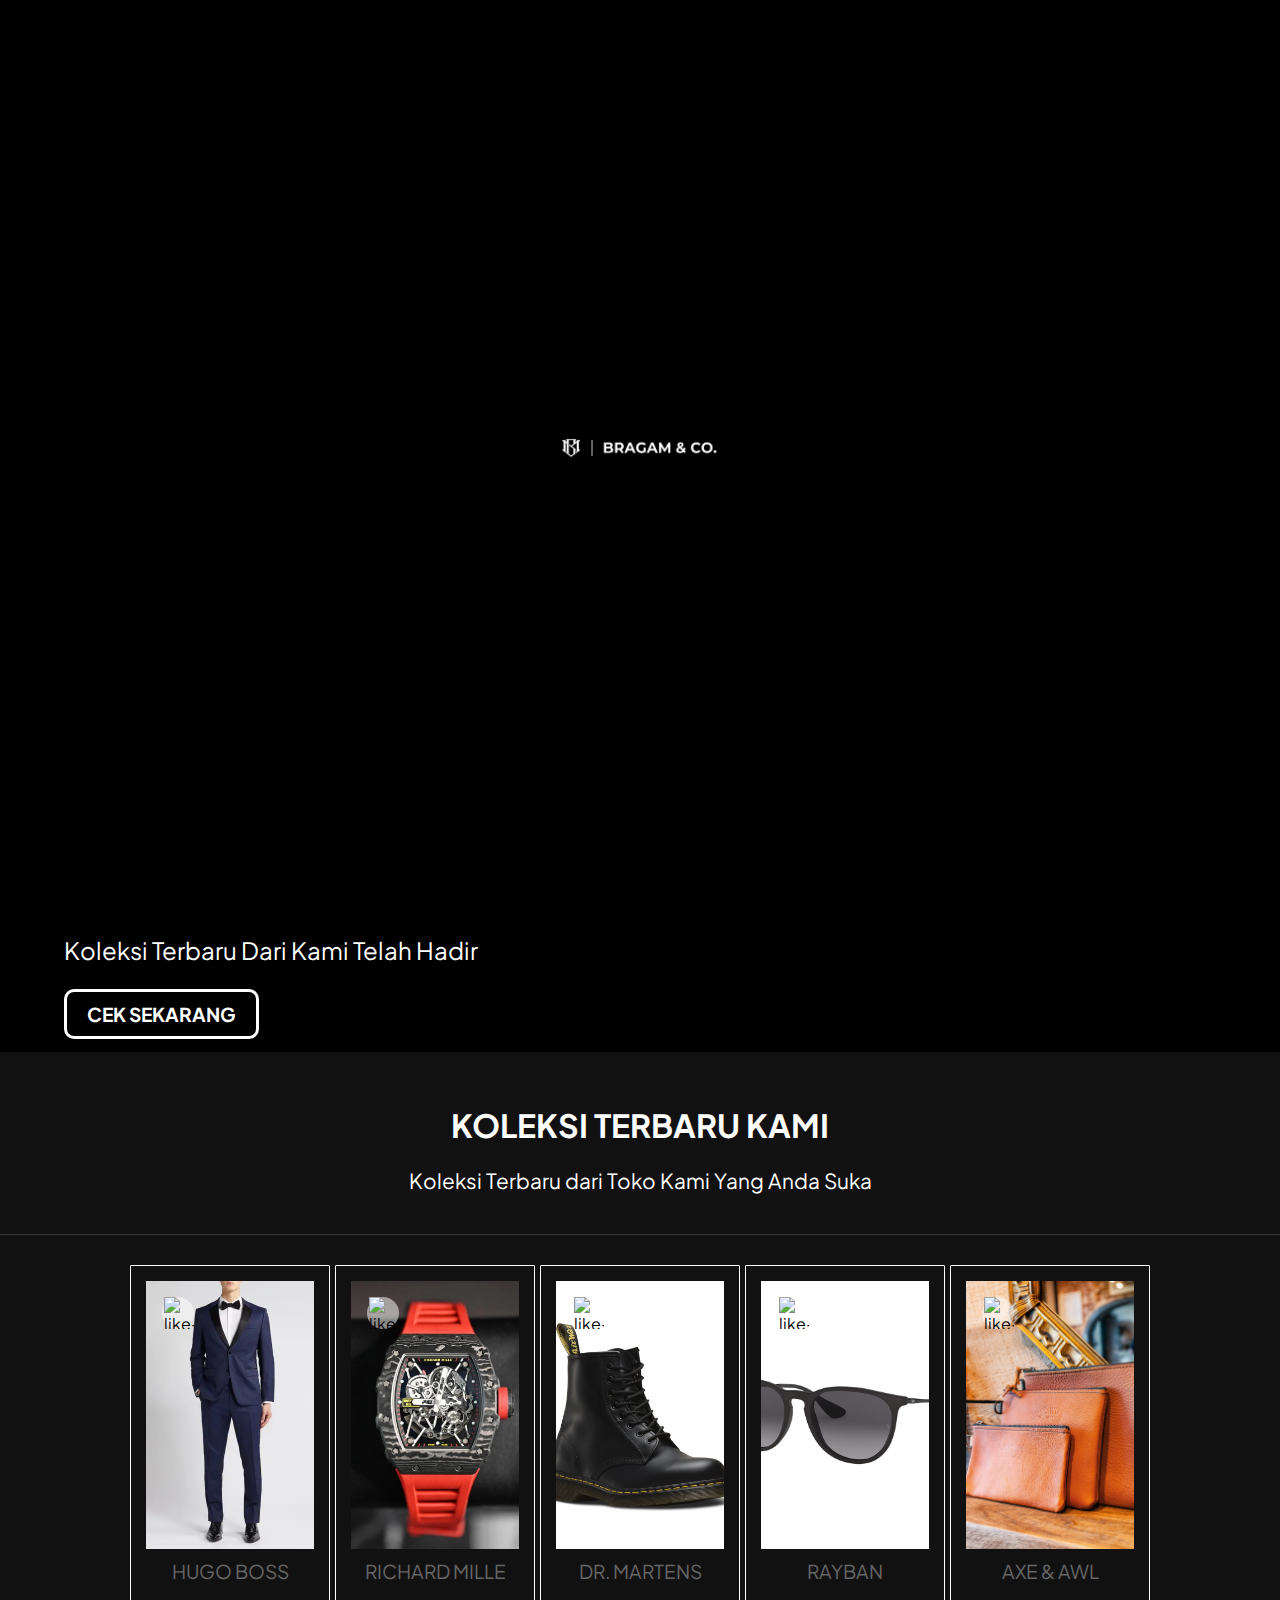
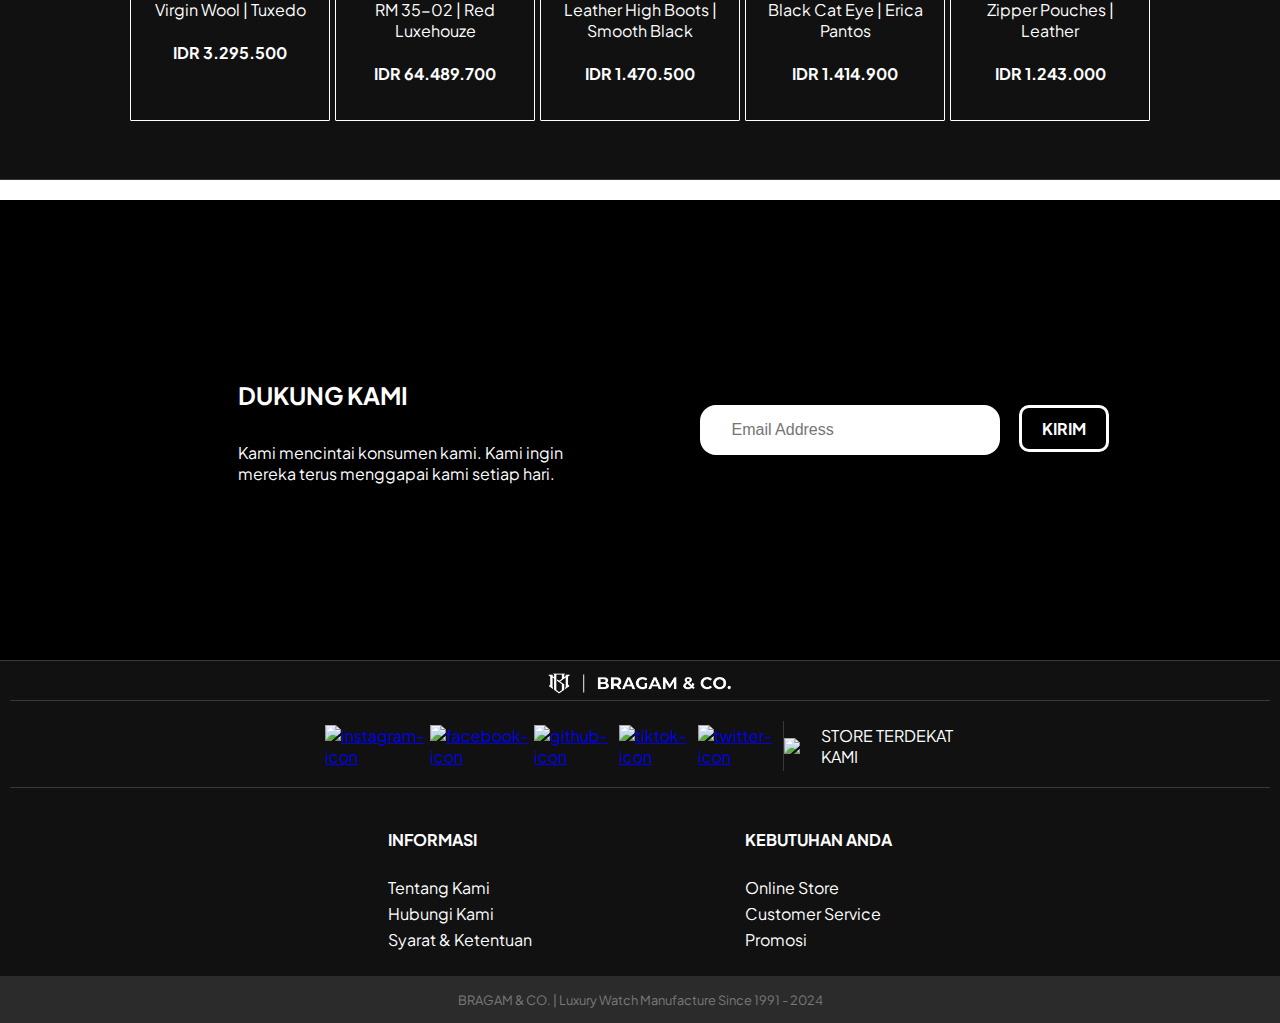
==== index.html @ b1f4f1e7 "test commit" ====
<!DOCTYPE html>
<html lang="eng">
    <head>
        <meta charset="UTF-8" />
        <meta name="viewport" content="width=device-width, initial-scale=1.0" />
        <meta http-equiv="X-UA-Compatible" content="IE=edge" />
        <title>Bragam & co. | Produk Karya Anak Bangsa</title>
        <link rel="stylesheet" href="css/style.css" />
    </head>

    <body style="background-color: white;">
        <div id="loading-page">
            <div class="loading-logo">
                <img src="icons/text-white.png" alt="loading-content">
            </div>
        </div>

        <header class="header" id="header">
            <div class="header-top">
                <div class="header-container">
                    <a class="header-title" href="index.html">Bragam & co. | Produk Karya Anak Bangsa</a>
                    <ul class="header-top-links">
                        <li><a href="#kontak">Dukung Kami</a></li>
                        |
                        <li><a href="#informasi">Informasi</a></li>
                        |
                        <li><a href="mailto:bragam.luxury@gmail.co.id">bragam.luxury@gmail.co.id</a></li>
                        |
                        <li><a href="tel:+6281244642810">+62 81244642810</a></li>
                    </ul>
                </div>
            </div> 
        </header>

        <nav id="nav-bar">
            <div class="nav-container">
                <a href="index.html">
                    <img src="icons/logo-white.png" alt="nav-logo" class="nav-logo" style="width: 15%;">
                </a>
            </div>

            <div>
                <ul class="nav-links">
                    <li><a href="index.html">BERANDA</a></li>
                    |
                    <li><a href="#berita">BERITA</a></li>
                    |
                    <li><a href="koleksi.html">KOLEKSI</a></li>
                    |
                    <li><a href="aksesoris.html">AKSESORIS</a></li>
                </ul>
            </div>

            <div>
                <ul class="nav-tools">
                    <li><a href="#cari">
                        <img src="https://img.icons8.com/?size=100&id=83218&format=png&color=FFFFFF" alt="search-logo" class="nav-icon" style=" width: 30%;">
                    </a></li>

                    <li><a href="wishlist.html">
                        <img src="https://img.icons8.com/?size=100&id=86721&format=png&color=FFFFFF" alt="love-logo" class="nav-icon" style=" width: 30%;">
                    </a></li>

                    <li><a href="keranjang.html">
                        <img src="https://img.icons8.com/?size=100&id=85080&format=png&color=FFFFFF" alt="cart-logo" class="nav-icon" style=" width: 30%;">
                    </a></li>
                </ul>
            </div>
        </nav>

        <div class="banner" id="banner" alt="banner">
            <video autoplay loop muted class="banner-video">
                <source src="videos/rm-watch.mp4" type="video/mp4" alt="banner-vid" class="banner-vid">
            </video>

            <div class="banner-content" id="catalog">
                <p>TERBARU DARI KAMI</p>
                <h1>RICHARD MILLE</h1>
                <p>RM 17-02  |  TOURBILLION</p>
                <a href="produk.html" class="banner-btn">PRODUK</a>
            </div>
        </div>

        <section class="catalog" id="catalog">
            <h1 class="cat-title"> APA YANG ANDA CARI?</h1>
            <p class="cat-text">Anda Dapat Memilih Dari Kategori Yang Telah Kami Buat Untuk Anda</p>
            <div class="cat-center">
                <a href="pakaian.html">
                    <div class="cat">
                        <img src="assets/jas.webp" alt="cat-img"> 
                        <p>PAKAIAN</p>
                    </div>
                </a>
                
                <a href="jam-tangan.html">
                    <div class="cat">
                        <img src="assets/gc-watch.jpg" alt="cat-img"> 
                        <p>JAM TANGAN</p>
                    </div>
                </a>

                <a href="kacamata.html">
                    <div class="cat">
                        <img src="assets/kacamata.jpg" alt="cat-img"> 
                        <p>KACAMATA</p>
                    </div>
                </a>

                <a href="sepatu.html">
                    <div class="cat">
                        <img src="assets/sepatu.webp" alt="cat-img"> 
                        <p>SEPATU</p>
                    </div>
                </a>
            </div>
        </section>

        <section class="promo" style="background-color: black;">
            <div class="promo" id="promo" alt="promo">
                <video autoplay loop muted class="banner-video">
                    <source src="videos/tuxedo.mp4" type="video/mp4" alt="promo-vid" class="promo-vid">
                </video>
                <div class="promo-content" id="catalog">
                    <h1>KOLEKSI TERBARU</h1>
                    <p>Koleksi Terbaru Dari Kami Telah Hadir</p>
                    <a href="koleksi.html" class="promo-btn">CEK SEKARANG</a>
                </div>
            </div>
        </section>

        <section class="list">
            <div class="list-title">
                <h1 style="font-size: 2rem;">KOLEKSI TERBARU KAMI</h2>
                <p style="font-size: 1.3rem;">Koleksi Terbaru dari Toko Kami Yang Anda Suka</p>
            </div>
            <div class="footer-border"></div>
            <div class="list-center">
                <div class="list-item">
                    <div class="list-img">
                        <a href="#product" class="list-view">
                            <img src="product/boss-tuxedo.webp" alt="list-img-1">
                        </a>
                        <span class="list-like">
                            <img src="https://img.icons8.com/?size=100&id=85038&format=png&color=1A1A1A" alt="like-icon" style="width: 30px;">
                        </span>
                        <ul class="list-info-btn">
                            <a href="#produk" class="list-btn">LIHAT PRODUK</a>
                        </ul>
                    </div>
                    <div class="list-info">
                        <span>HUGO BOSS</span>
                        <a href="#guess-collection">Virgin Wool | Tuxedo</a>
                        <h4>IDR 3.295.500</h4>
                    </div>
                </div>

                <div class="list-item">
                    <div class="list-img">
                        <a href="#product" class="list-view">
                            <img src="product/rm-watch.webp" alt="list-img-1">
                        </a>
                        <span class="list-like">
                            <img src="https://img.icons8.com/?size=100&id=85038&format=png&color=1A1A1A" alt="like-icon" style="width: 30px;">
                        </span>
                        <ul class="list-info-btn">
                            <a href="#produk" class="list-btn">LIHAT PRODUK</a>
                        </ul>
                    </div>
                    <div class="list-info">
                        <span>RICHARD MILLE</span>
                        <a href="#guess-collection">RM 35-02 | Red Luxehouze</a>
                        <h4>IDR 64.489.700</h4>
                    </div>
                </div>

                <div class="list-item">
                    <div class="list-img">
                        <a href="#product" class="list-view">
                            <img src="product/dr-martin.jpg" alt="list-img-1">
                        </a>
                        <span class="list-like">
                            <img src="https://img.icons8.com/?size=100&id=85038&format=png&color=1A1A1A" alt="like-icon" style="width: 30px;">
                        </span>
                        <ul class="list-info-btn">
                            <a href="#produk" class="list-btn">LIHAT PRODUK</a>
                        </ul>
                    </div>
                    <div class="list-info">
                        <span>DR. MARTENS</span>
                        <a href="#guess-collection">Leather High Boots | Smooth Black</a>
                        <h4>IDR 1.470.500</h4>
                    </div>
                </div>

                <div class="list-item">
                    <div class="list-img">
                        <a href="#product" class="list-view">
                            <img src="product/rb-glass.jpg" alt="list-img-1">
                        </a>
                        <span class="list-like">
                            <img src="https://img.icons8.com/?size=100&id=85038&format=png&color=1A1A1A" alt="like-icon" style="width: 30px;">
                        </span>
                        <ul class="list-info-btn">
                            <a href="#produk" class="list-btn">LIHAT PRODUK</a>
                        </ul>
                    </div>
                    <div class="list-info">
                        <span>RAYBAN</span>
                        <a href="#guess-collection">Black Cat Eye | Erica Pantos</a>
                        <h4>IDR 1.414.900</h4>
                    </div>
                </div>

                <div class="list-item">
                    <div class="list-img">
                        <a href="#product" class="list-view">
                            <img src="product/ana-pouch.jpg" alt="list-img-1">
                        </a>
                        <span class="list-like">
                            <img src="https://img.icons8.com/?size=100&id=85038&format=png&color=1A1A1A" alt="like-icon" style="width: 30px;">
                        </span>
                        <ul class="list-info-btn">
                            <a href="#produk" class="list-btn">LIHAT PRODUK</a>
                        </ul>
                    </div>
                    <div class="list-info">
                        <span>AXE & AWL</span>
                        <a href="#rolex">Zipper Pouches | Leather</a>
                        <h4>IDR 1.243.000</h4>
                    </div>
                </div>
            </div>
        </section>

        <div class="footer-border"></div>

        <section class="contact" id="kontak"> 
            <div class="con"> 
                <div class="con-content">
                    <h2>DUKUNG KAMI</h2>
                    <p>Kami mencintai konsumen kami. Kami ingin <br>
                        mereka terus menggapai kami setiap hari. 
                    </p>
                </div>
                <div class="con-content">
                    <form action="con-email-bar">
                        <input type="email" placeholder="Email Address">
                        <a href="mailto:bragam.luxury@gmail.co.id">KIRIM</a>
                    </form>
                </div>
            </div>
        </section>

        <footer class="footer" id="informasi">
            <div class="footer-logo">
                <a href="index.html">
                    <img src="icons/text-white.png" alt="foot-logo" id="foot-logo" style="width: 15%;">
                </a>
            </div>

            <div class="footer-border"></div>

            <div class="footer-sections">
                <div class="footer-tool">
                    <div>
                        <a href="https://instagram.com/rolex/">
                            <img src="https://img.icons8.com/?size=100&id=85140&format=png&color=FFFFFF" alt="instagram-icon" class="footer-icon" style="width: 35px;">
                        </a>
                    </div>

                    <span>
                        <a href="https://www.facebook.com/richardmille.watches">
                            <img src="https://img.icons8.com/?size=100&id=85126&format=png&color=FFFFFF" alt="facebook-icon" class="footer-icon" style="width: 35px;">
                        </a>
                    </span>

                    <span>
                        <a href="https://github.com/william535230174">
                            <img src="https://img.icons8.com/?size=100&id=106562&format=png&color=FFFFFF" alt="github-icon" class="footer-icon" style="width: 35px;">
                        </a>
                    </span>

                    <span>
                        <a href="https://www.tiktok.com/@drmartens">
                            <img src="https://img.icons8.com/?size=100&id=juS4pYkbvSCh&format=png&color=FFFFFF" alt="tiktok-icon" class="footer-icon" style="width: 35px;">
                        </a>
                    </span>

                    <span>
                        <a href="https://x.com/ZALORA">
                            <img src="https://img.icons8.com/?size=100&id=I1nm8adCioiA&format=png&color=FFFFFF" alt="twitter-icon" class="footer-icon" style="width: 35px;">
                        </a>
                    </span>
                </div>

                <div class="footer-separator"></div>

                <div class="footer-location">
                    <img src="https://img.icons8.com/?size=100&id=85149&format=png&color=FFFFFF" class="location-icon">
                    <a href="https://maps.app.goo.gl/itspdk8hcbfr5kVx7" class="foot-location-text">STORE TERDEKAT KAMI</a>
                </div>
            </div>

            <div class="footer-border"></div>

            <div class="foot-link">
                <div class="foot-links">
                    <h4>INFORMASI</h4>
                    <a href="#tentang-kami">Tentang Kami</a>
                    <a href="#hubungi-kami">Hubungi Kami</a>
                    <a href="#syarat-ketentuan">Syarat & Ketentuan</a>
                </div>

                <div class="foot-links">
                    <h4>KEBUTUHAN ANDA</h4>
                    <a href="#online-store">Online Store</a>
                    <a href="#customer-service">Customer Service</a>
                    <a href="#promosi">Promosi</a>
                </div>
            </div>
        </footer>

        <div class="foot-end">
            <p>
                BRAGAM & CO. | Luxury Watch Manufacture Since 1991 - 2024
            </p>
        </div>

        <script src="js/script.js"></script>
    </body>
</html>
---- css/style.css ----
@import url('https://fonts.googleapis.com/css2?family=Plus+Jakarta+Sans:ital,wght@0,200..800;1,200..800&display=swap');

*{
    box-sizing: border-box;
    transition: all 0.5s ease-in-out;
}

body { 
    font-family: 'Plus Jakarta Sans', sans-serif;
    font-size: 1rem;
    width: 100%;
}

html, body { 
    scroll-behavior: smooth;
    margin: 0;
    padding: 0;
}

#loading-page {
    position: fixed;
    background-color: black;
    width: 100%;
    height: 100%;
    display: flex;
    justify-content: center;
    align-items: center;
    opacity: 1;
    transition: opacity 1.5s ease-out;
    z-index: 1000;
    padding: 0;
    margin: 0;
}

#loading-page img { 
    width: 10rem;
}

#loading-page.fade-out { 
    opacity: 0;
}

body.loaded #loading-page {
    display: none;
}

header { 
    position: relative;
    overflow-x: hidden;
    border-bottom: 1px solid rgb(56, 56, 56);
    cursor: default;
}

.header-top { 
    background-color: #111;
    color: white;
    font-size: 0.75rem;
    padding: 0 1rem;
}

.header-top div { 
    justify-content: space-between;
    height: 2.3rem;
}

.header-top a { 
    color: white; 
    padding: 0 0.5rem;
    text-decoration: none;
    transition: all 0.5s ease-in-out;
}

.header-top a:hover { 
    color: grey;
    transition: all 0.5s ease-in-out;
}

.header-container { 
    display: flex;
    justify-content: space-between;
    align-items: center;
    margin: 0 auto;
}

.header-top-links { 
    display: flex;
    color: white;
    list-style: none;
}

nav { 
    display: flex;
    justify-content: space-around;
    align-items: center;
    height: 10vh; 
    margin: 0;
    padding: 0;
    background-color: #111;
}

.nav-logo { 
    transition: all 0.5s ease-in-out;
    margin-left: 1rem;
}

.nav-logo:hover { 
    transform: scale(1.1);
    transition: all 0.5s ease-in-out;
}

.nav-bar { 
    color: white;
    display: flex;
    justify-content: space-between;
    align-items: center;
    gap: 2rem; 
    list-style: none;
    font-size: 1.5rem; 
}

.nav-links { 
    color: white;
    list-style: none;
    display: flex;
    justify-content: space-around;
    flex-grow: 1;
    margin: 0;
    gap: 1rem; 
    width: 100%;
}

.nav-tools { 
    display: flex;
    gap: 0.1rem;
    margin-left: 2rem;
}

.nav-icon { 
    cursor: pointer;
    transition: all 0.5s ease-in-out;
}

.nav-icon:hover { 
    transform: scale(1.1);
    transition: all 0.5s ease-in-out;
}


nav a { 
    color: white; 
    justify-content: space-around;
    text-decoration: none;
    text-decoration-color: white; 
    transition: all 0.5s ease-in-out;
    
}

nav a:hover { 
    color: grey;
}

.banner { 
    position: relative;
    width: 100%;
    height: 100%;
    overflow: hidden;
    margin-bottom: 5rem;
}

.banner-video {
    width: 100%;
    height: 100%;
    object-fit: cover;
}

.banner-content { 
    position: absolute;
    bottom: 8%;
    left: 5%;
    color: white;
    text-align: left;
    cursor: default;
}

.banner-content h1 { 
    font-size: 3rem;
    font-weight: bold;
}

.banner-content p { 
    font-size: 1.5rem;
}

.banner-btn { 
    display: inline-block;
    padding: 10px 20px;
    background-color: transparent;
    color: white;
    font-size: 1.2rem;
    font-weight: bold;
    text-transform: uppercase;
    text-decoration: none;
    border: solid white;
    border-radius: 10px;
    transition: all 0.5s ease-in-out;
}

.banner-btn:hover { 
    background-color: white;
    color: black;
}

.catalog { 
    text-align: center;
    padding: 20px;
    margin-bottom: 4rem;
}

.cat-title { 
    font-size: 2rem;
    font-weight: 600;
    cursor: default;
}

.cat-text { 
    font-size: 1.3rem;
    font-weight: 500;
    margin-bottom: 2rem;
    cursor: default;
}

.cat-center { 
    display: flex;
    align-items: center;
    justify-content: space-around;
    padding: 0 3rem;
}

.cat { 
    width: 250px;
    position: relative;
    overflow: hidden;
    transition: all 0.5s ease-in-out;
    margin: 20px;
    text-align: center;
}

.cat-img { 
    width: 100%;
    height: 100%;
    border-radius: 10px;
    transition: all 0.5s ease-in-out;
    margin: 1rem;
}

.cat p {
    position: absolute;
    bottom: 10%;
    left: 50%;
    transform: translate(-50%);
    background-color: rgba(255, 255, 255, 0.7);
    padding: 10px 10px;
    font-size: 15px;
    font-weight: bold;
    border-radius: 5px;
    cursor: pointer;
    color: black;
}

.cat img { 
    max-width: 100%;
    height: auto;
    object-fit: cover;
    display: block;
    cursor: pointer;
}

.cat:hover img {
    transform: scale(1.1);
    transition: all 0.5s ease-in-out;
}

.wishlist-content { 
    font-size: 1rem;
    font-weight: 400;
    padding: 1rem;
    margin-top: 2rem;
    margin-bottom: 5rem;
    text-align: center;
}

.wishlist-content a { 
    text-decoration: none;
    color: black;
    transition: all 0.5s ease-in-out;
}

.wishlist-content a:hover { 
    color: grey;
    transition: all 0.5s ease-in-out;
}

.wish-list { 
    background-color: white;
    padding-top: 2rem;
    position: relative;
    display: flex;
    flex-direction: column;
    align-items: center;
    margin: 0;
}

.wish-list-like { 
    position: absolute;
    top: 1rem;
    left: 1rem;
    background-color: rgba(255, 255, 255, 0.514);
    padding: 1rem;
    border-radius: 1rem;
    justify-content: center;
    align-items: center;
    display: flex;
    width: 1px;
    transition: all 0.5s ease-in-out;
}

.wish-list-like img { 
    margin-left: 0.1rem;
}

.wish-list-like:hover { 
    transform: scale(1.1);
    transition: all 0.5s ease-in-out;
    cursor: pointer;
}

.wish-list-title { 
    color: black;
    text-align: center;
    justify-content: center;
    margin-bottom: 20px;
}

.wish-list-center { 
    display: flex;
    justify-content: space-around;
    flex-wrap: wrap;
    margin: 10px;
    gap: 5px;
}

.wish-list-item { 
    width: 200px;
    padding: 15px;
    text-align: center;
    margin: 0;
    margin-bottom: 3rem;
    overflow: hidden;
    position: relative;
}

.wish-list-img { 
    width: 100%;
    position: relative;
    padding: 75%;
    overflow: hidden;
    box-sizing: border-box;
    padding-right: 10px;
}

.wish-list-img img{ 
    position: absolute;
    top: 0;
    left: 0;
    width: 100%;
    height: 100%;
    object-fit: cover;
    transition: all 0.5s ease-in-out;
    margin-right: 10rem;
}

.wish-list-info { 
    margin-top: 10px;
}

.wish-list-info span {
    display: block;
    font-size: 1.2rem;
    color: #666;
    margin-bottom: 1rem;
}

.wish-list-info a { 
    font-size: 1rem;
    display: block;
    margin-bottom: 1rem;
    transition: all 0.5s ease-in-out;
    color: black;
    text-decoration: none;
}

.wish-list-info a:hover { 
    color: grey;
    transition: all 0.5s ease-in-out;
}

.wish-list-info h4 { 
    font-size: 1rem;
    color: black; 
}

.wish-list-btn {
    position: absolute;
    padding: 1rem 1.5rem;
    top: 50%;
    left: 50%;
    text-align: center;
    color: white;
    background-color: rgba(255, 255, 255, 0.2);
    font-size: 1.2rem;
    text-decoration: none;
    border: solid white;
    border-radius: 10px;
    transition: all 0.5s ease-in-out;
    cursor: pointer;
    visibility: hidden;
    opacity: 0;
    transform: translate(-50%, -50%);
    z-index: 1;
}

.wish-list-item:hover .wish-list-btn {
    visibility: visible;
    opacity: 1;
}

.wish-list-btn:hover { 
    background-color: white;
    visibility: visible;
    color: black;
    opacity: 1;
}

.wish-list-img:hover .wish-list-view img {
    transform: scale(1.1);
    transition: all 0.5s ease-in-out;
}

.list { 
    background-color: #111;
    padding-top: 2rem;
    position: relative;
    display: flex;
    flex-direction: column;
    align-items: center;
}

.list-like { 
    position: absolute;
    top: 1rem;
    left: 1rem;
    background-color: rgba(255, 255, 255, 0.514);
    padding: 1rem;
    border-radius: 1rem;
    justify-content: center;
    align-items: center;
    display: flex;
    width: 1px;
    transition: all 0.5s ease-in-out;
}

.list-like img { 
    margin-left: 0.1rem;
}

.list-like:hover { 
    transform: scale(1.1);
    transition: all 0.5s ease-in-out;
    cursor: pointer;
}

.list-title { 
    color: white;
    text-align: center;
    justify-content: center;
    margin-bottom: 20px;
}

.list-center { 
    display: flex;
    justify-content: space-around;
    flex-wrap: wrap;
    margin: 10px;
    gap: 5px;
}

.list-item { 
    border: 1px solid white;
    border-radius: 1px;
    width: 200px;
    padding: 15px;
    text-align: center;
    margin: 0;
    margin-bottom: 3rem;
    overflow: hidden;
    position: relative;
}

.list-img { 
    width: 100%;
    position: relative;
    padding: 75%;
    overflow: hidden;
    box-sizing: border-box;
    padding-right: 10px;
}

.list-img img{ 
    position: absolute;
    top: 0;
    left: 0;
    width: 100%;
    height: 100%;
    object-fit: cover;
    transition: all 0.5s ease-in-out;
    margin-right: 10rem;
}

.list-info { 
    margin-top: 10px;
}

.list-info span {
    display: block;
    font-size: 1.2rem;
    color: #666;
    margin-bottom: 1rem;
}

.list-info a { 
    font-size: 1rem;
    display: block;
    margin-bottom: 1rem;
    transition: all 0.5s ease-in-out;
    color: white;
    text-decoration: none;
}

.list-info a:hover { 
    color: grey;
    transition: all 0.5s ease-in-out;
}

.list-info h4 { 
    font-size: 1rem;
    color: white; 
}

.list-btn {
    position: absolute;
    padding: 1rem 1.5rem;
    top: 50%;
    left: 50%;
    text-align: center;
    color: white;
    background-color: rgba(255, 255, 255, 0.2);
    font-size: 1.2rem;
    text-decoration: none;
    border: solid white;
    border-radius: 10px;
    transition: all 0.5s ease-in-out;
    cursor: pointer;
    visibility: hidden;
    opacity: 0;
    transform: translate(-50%, -50%);
    z-index: 1;
}

.list-item:hover .list-btn {
    visibility: visible;
    opacity: 1;
}

.list-btn:hover { 
    background-color: white;
    visibility: visible;
    color: black;
    opacity: 1;
}

.list-img:hover .list-view img {
    transform: scale(1.1);
    transition: all 0.5s ease-in-out;
}

.promo { 
    position: relative;
    width: 100%;
    height: 100%;
    overflow: hidden;
}

.promo-video {
    width: 100%;
    height: 100%;
    object-fit: cover;
}

.promo-content { 
    position: absolute;
    bottom: 8%;
    left: 5%;
    color: white;
    text-align: left;
    cursor: default;
}

.promo-content h1 { 
    font-size: 3rem;
    font-weight: bold;
}

.promo-content p { 
    font-size: 1.5rem;
}

.promo-btn { 
    display: inline-block;
    padding: 10px 20px;
    background-color: transparent;
    color: white;
    font-size: 1.2rem;
    font-weight: bold;
    text-transform: uppercase;
    text-decoration: none;
    border: solid white;
    border-radius: 10px;
    transition: all 0.5s ease-in-out;
}

.promo-btn:hover { 
    background-color: white;
    color: black;
}

.contact { 
    background-color: black;
    color: white; 
    padding: 10rem 10rem;
    position: relative; 
    border-bottom: 1px solid rgb(56, 56, 56);
}

.contact .con { 
    display: grid;
    grid-template-columns: 1fr 1fr;
    align-items: center;
    cursor: default;
    justify-items: center;
}

.contact .con-content h2 {
    width: 100%;
    margin-bottom: 2rem; 
    cursor: default;
}

.contact form div { 
    position: relative;
    width: 30%;
    margin: 0 auto; 
}

.contact form input { 
    font-size: 1rem;
    text-indent: 2rem;
    width: 300px;
    border-radius: 1rem; 
    padding: 1rem 0;
    outline: none;
    border: none;
    margin-left: 3rem;
    margin-right: 1rem;
}

.contact form a {
    display: inline-block;
    padding: 10px 20px;
    background-color: transparent;
    color: white;
    font-size: 1rem;
    font-weight: bold;
    text-decoration: none;
    border: solid white;
    border-radius: 10px;
    transition: all 0.5s ease-in-out;
}

.contact form a:hover { 
    background-color: white;
    color: black;
}

.footer { 
    background-color: #111;
    color: white;
    display: flex;
    flex-direction: column;
    align-items: center;
    padding: 10px;
}

.footer-logo {
    display: flex;
    width: 100%;
    text-align: center;
    justify-content: center;
}

.footer-separator { 
    width: 1px;
    height: 50px;
    background-color: rgb(56, 56, 56);
    align-self: center;
    margin-right: 0 20px;
}

.footer-border { 
    width: 100%;
    height: 1px;
    background-color: rgb(56, 56, 56);
    margin-bottom: 20px;
}

.footer-sections { 
    display: flex;
    justify-content: space-between;
    align-items: center;
    width: 50%;
    margin-bottom: 1rem;
}

.footer-tool { 
    display: flex;
}

.footer-icon { 
    transition: all 0.5s ease-in-out;
}

.footer-icon:hover { 
    transform: scale(1.1);
    transition: all 0.5s ease-in-out;
}

.location-icon { 
    width: 35px;
    align-content: center;
    justify-content: center;
}

.footer-location { 
    display: flex;
    align-items: center;
    color: white;
    gap: 10px;
    justify-items: center;
}

.footer-location a{ 
    color: white;
    text-decoration: none;
    transition: all 0.5s ease-in-out;
}

.footer-location a:hover{ 
    color: grey;
    transition: all 0.5s ease-in-out;
}

.foot-link { 
    display: flex;
    justify-content: space-between;
    align-items: center;
    width: 40%;
    margin-bottom: 1rem;
}

.foot-links { 
    display: flex;
    flex-direction: column;
    gap: 5px;
}

.foot-links h4 { 
    cursor: default;
}

.foot-links a { 
    color: white;
    text-decoration: none;
    transition: all 0.5s ease-in-out;
}

.foot-links a:hover { 
    color: grey;
    transition: all 0.5s ease-in-out;
}

.foot-end { 
    background-color: rgb(43, 43, 43);
    color: rgb(122, 122, 122);
    font-size: 0.8rem;
    width: 100%;
    height: 100%;
    text-align: center;
    padding: 3px 0;
    position: relative;
    margin: 0;
}

.cart { 
    margin: 5rem;
}

table { 
    width: 100%;
    border-collapse: collapse;
}

.cart-info { 
    display: flex;
    flex-wrap: wrap;
}

th { 
    text-align: left;
    padding: 0.5rem;
    color: white;
    background-color: black;
    font-weight: 400;
}

td { 
    padding: 1rem 0.5rem;
}

td input { 
    width: 5rem;
    height: 3rem;
    padding: 0.5rem;
}

td a { 
    color: red;
    text-decoration: none;
    transition: all 0.5s ease-in-out;
}

td a:hover { 
    color: rgb(167, 0, 0);
    transition: all 0.5s ease-in-out;
}

td img { 
    width: 8rem;
    height: 8rem;
    margin-right: 1rem;
}

.total-price { 
    display: flex;
    align-items: flex-end;
    flex-direction: column;
    margin-top: 2rem;
}

.total-price table{ 
    border-top: 3px solid black;
    width: 100%;
    max-width: 40%;
}

.td:last-child { 
    text-align: right;
}

.tr:last-child { 
    text-align: right;
}

.checkout-btn { 
    display: inline-block;
    background-color: black;
    color: white;
    padding: 1rem;
    margin-top: 1rem;
    text-decoration: none;
    transition: all 0.5s ease-in-out;
}

.checkout-btn:hover { 
    background-color: grey;
    transition: all 0.5s ease-in-out;
}

.pay-container{
  display: flex;
  justify-content: center;
  align-items: center;
  padding:25px;
  min-height: 100vh;
  background: linear-gradient(90deg, white 60%, whitesmoke 40.1%);
}

.pay-container form{
  padding:20px;
  width:700px;
  background: #fff;
  box-shadow: 0 5px 10px rgba(0,0,0,.1);
}

.pay-container form .pay-row{
  display: flex;
  flex-wrap: wrap;
  gap:15px;
}

.pay-container form .pay-row .pay-col{
  flex:1 1 250px;
}

.pay-container form .pay-row .pay-col .pay-title{
  font-size: 20px;
  color:#333;
  padding-bottom: 5px;
}

.pay-container form .pay-row .pay-col .pay-inputBox{
  margin:15px 0;
}

.pay-container form .pay-row .pay-col .pay-inputBox span{
  margin-bottom: 10px;
  display: block;
}

.pay-container form .pay-row .pay-col .pay-inputBox input{
  width: 100%;
  border:1px solid #ccc;
  padding:10px 15px;
  font-size: 15px;
  text-transform: none;
}

.pay-container form .pay-row .pay-col .pay-inputBox input:focus{
  border:1px solid #000;
}

.pay-container form .pay-row .pay-col .pay-flex{
  display: flex;
  gap:15px;
}

.pay-container form .pay-row .pay-col .pay-flex .pay-inputBox{
  margin-top: 5px;
}

.pay-container form .pay-row .pay-col .pay-inputBox img{
  height: 34px;
  margin-top: 5px;
  filter: drop-shadow(0 0 1px #000);
}

.pay-btn { 
    display: inline-block;
    background-color: black;
    color: white;
    padding: 1rem;
    margin-top: 1rem;
    text-decoration: none;
    transition: all 0.5s ease-in-out;
    align-content: center;
}

.pay-btn:hover { 
    background-color: grey;
    transition: all 0.5s ease-in-out;
}
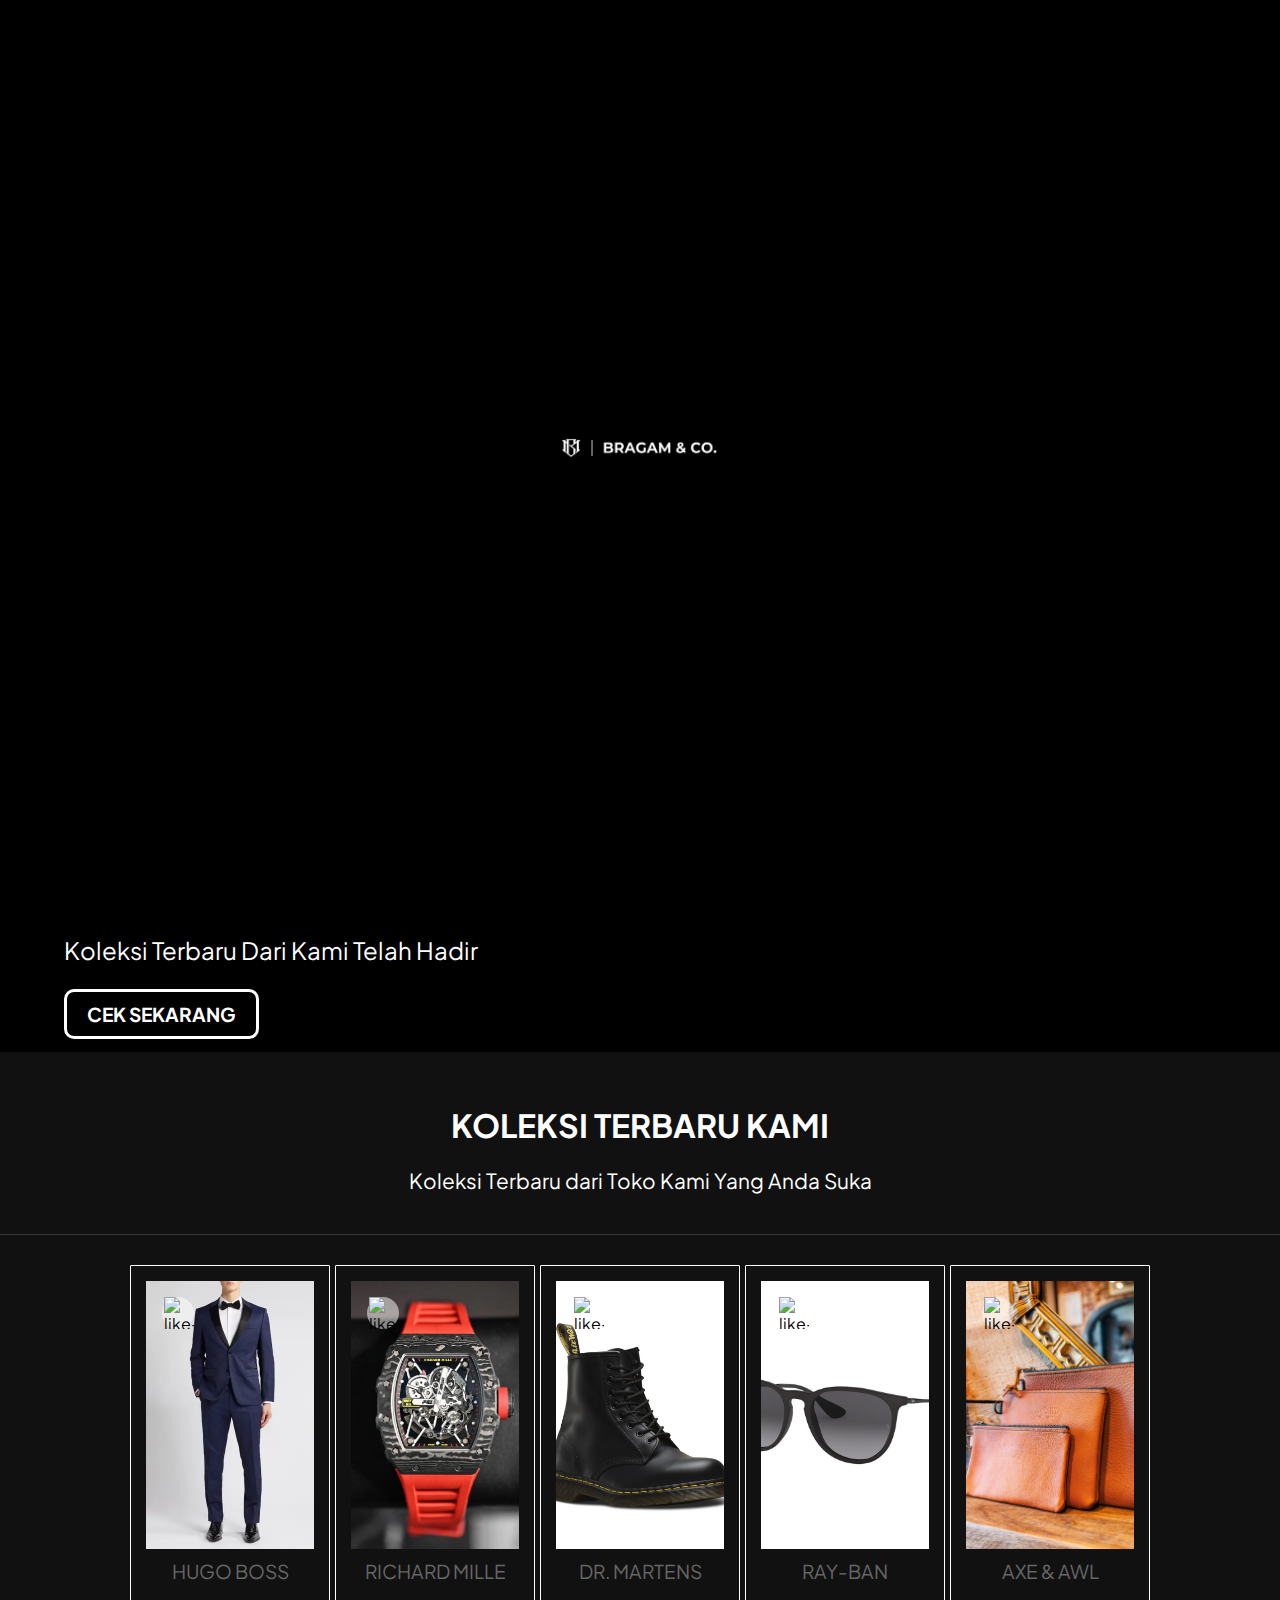
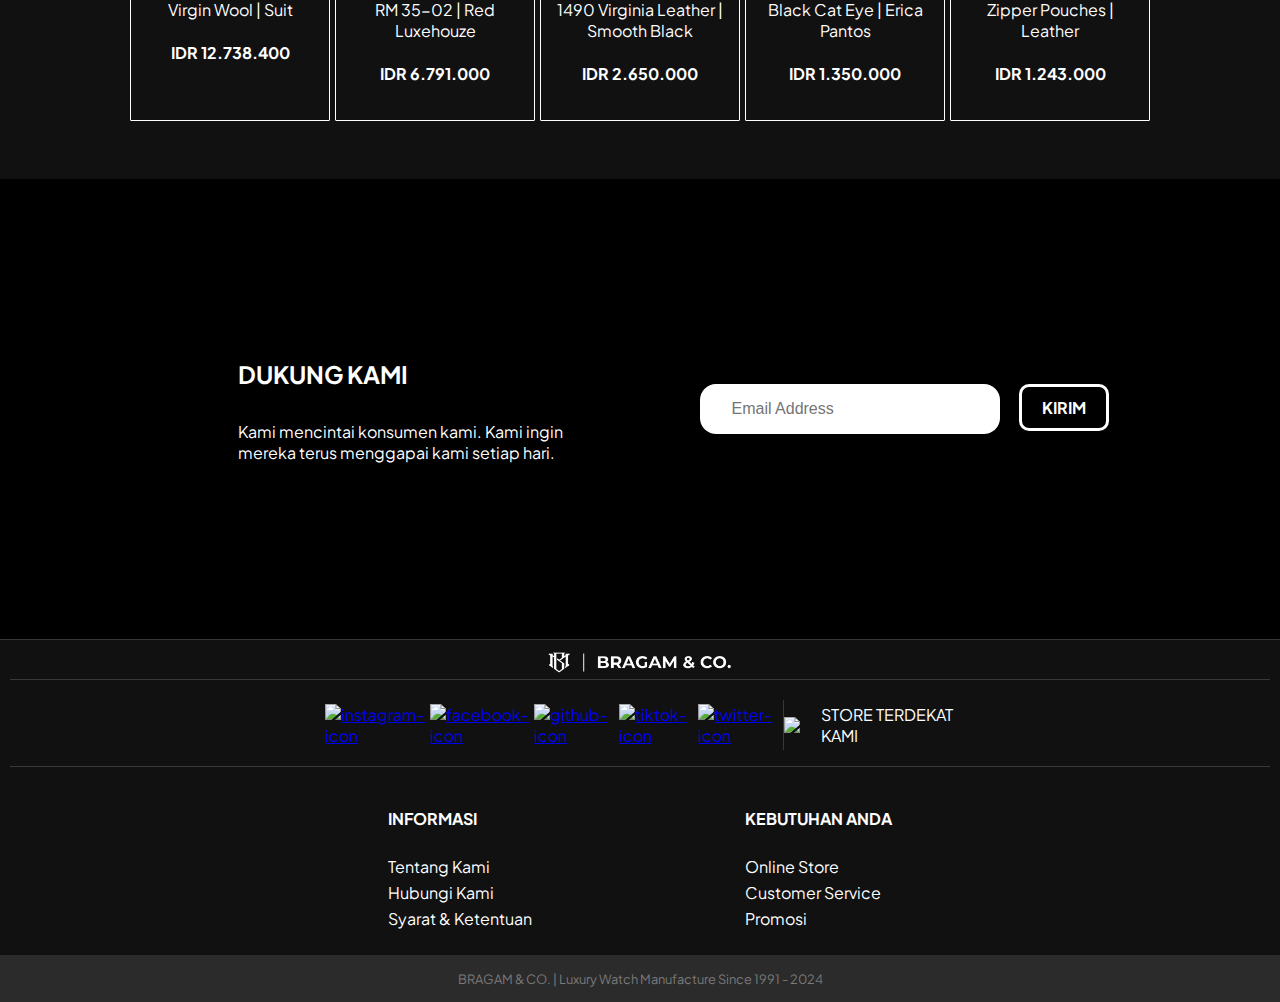
==== commit 787e66c0: "penyesuaian terhadap list produk dan kategori" ====
--- a/index.html
+++ b/index.html
@@ -43,7 +43,7 @@
                 <ul class="nav-links">
                     <li><a href="index.html">BERANDA</a></li>
                     |
-                    <li><a href="#berita">BERITA</a></li>
+                    <li><a href="akun.html">PROFIL</a></li>
                     |
                     <li><a href="koleksi.html">KOLEKSI</a></li>
                     |
@@ -77,7 +77,7 @@
                 <p>TERBARU DARI KAMI</p>
                 <h1>RICHARD MILLE</h1>
                 <p>RM 17-02  |  TOURBILLION</p>
-                <a href="produk.html" class="banner-btn">PRODUK</a>
+                <a href="jam-tangan.html" class="banner-btn">LIHAT PRODUK</a>
             </div>
         </div>
 
@@ -141,16 +141,16 @@
                             <img src="product/boss-tuxedo.webp" alt="list-img-1">
                         </a>
                         <span class="list-like">
-                            <img src="https://img.icons8.com/?size=100&id=85038&format=png&color=1A1A1A" alt="like-icon" style="width: 30px;">
-                        </span>
-                        <ul class="list-info-btn">
-                            <a href="#produk" class="list-btn">LIHAT PRODUK</a>
+                            <img src="https://img.icons8.com/?size=100&id=85038&format=png&color=1A1A1A" alt="like-icon" style="width: 30px;" onclick="addToWishlist('HUGO BOSS', 'product/boss-tuxedo.webp', 12738400)">
+                        </span>
+                        <ul class="list-info-btn">
+                            <a href="pakaian.html" class="list-btn">LIHAT PRODUK</a>
                         </ul>
                     </div>
                     <div class="list-info">
                         <span>HUGO BOSS</span>
-                        <a href="#guess-collection">Virgin Wool | Tuxedo</a>
-                        <h4>IDR 3.295.500</h4>
+                        <a href="#hugo-boss">Virgin Wool | Suit</a>
+                        <h4>IDR 12.738.400</h4>
                     </div>
                 </div>
 
@@ -160,16 +160,16 @@
                             <img src="product/rm-watch.webp" alt="list-img-1">
                         </a>
                         <span class="list-like">
-                            <img src="https://img.icons8.com/?size=100&id=85038&format=png&color=1A1A1A" alt="like-icon" style="width: 30px;">
-                        </span>
-                        <ul class="list-info-btn">
-                            <a href="#produk" class="list-btn">LIHAT PRODUK</a>
+                            <img src="https://img.icons8.com/?size=100&id=85038&format=png&color=1A1A1A" alt="like-icon" style="width: 30px;" onclick="addToWishlist('RICHARD MILLE', 'product/rm-watch.webp', 6791000)">
+                        </span>
+                        <ul class="list-info-btn">
+                            <a href="jam-tangan.html" class="list-btn">LIHAT PRODUK</a>
                         </ul>
                     </div>
                     <div class="list-info">
                         <span>RICHARD MILLE</span>
-                        <a href="#guess-collection">RM 35-02 | Red Luxehouze</a>
-                        <h4>IDR 64.489.700</h4>
+                        <a href="#richard-mille">RM 35-02 | Red Luxehouze</a>
+                        <h4>IDR 6.791.000</h4>
                     </div>
                 </div>
 
@@ -179,16 +179,16 @@
                             <img src="product/dr-martin.jpg" alt="list-img-1">
                         </a>
                         <span class="list-like">
-                            <img src="https://img.icons8.com/?size=100&id=85038&format=png&color=1A1A1A" alt="like-icon" style="width: 30px;">
-                        </span>
-                        <ul class="list-info-btn">
-                            <a href="#produk" class="list-btn">LIHAT PRODUK</a>
+                            <img src="https://img.icons8.com/?size=100&id=85038&format=png&color=1A1A1A" alt="like-icon" style="width: 30px;" onclick="addToWishlist('DR.MARTENS', 'product/dr-martin.jpg', 2650000)">
+                        </span>
+                        <ul class="list-info-btn">
+                            <a href="sepatu.html" class="list-btn">LIHAT PRODUK</a>
                         </ul>
                     </div>
                     <div class="list-info">
                         <span>DR. MARTENS</span>
-                        <a href="#guess-collection">Leather High Boots | Smooth Black</a>
-                        <h4>IDR 1.470.500</h4>
+                        <a href="#dr-martens">1490 Virginia Leather | Smooth Black</a>
+                        <h4>IDR 2.650.000</h4>
                     </div>
                 </div>
 
@@ -198,16 +198,16 @@
                             <img src="product/rb-glass.jpg" alt="list-img-1">
                         </a>
                         <span class="list-like">
-                            <img src="https://img.icons8.com/?size=100&id=85038&format=png&color=1A1A1A" alt="like-icon" style="width: 30px;">
-                        </span>
-                        <ul class="list-info-btn">
-                            <a href="#produk" class="list-btn">LIHAT PRODUK</a>
-                        </ul>
-                    </div>
-                    <div class="list-info">
-                        <span>RAYBAN</span>
-                        <a href="#guess-collection">Black Cat Eye | Erica Pantos</a>
-                        <h4>IDR 1.414.900</h4>
+                            <img src="https://img.icons8.com/?size=100&id=85038&format=png&color=1A1A1A" alt="like-icon" style="width: 30px;" onclick="addToWishlist('RICHARD MILLE', 'product/rm-watch.webp', 6791000)">
+                        </span>
+                        <ul class="list-info-btn">
+                            <a href="kacamata.html" class="list-btn">LIHAT PRODUK</a>
+                        </ul>
+                    </div>
+                    <div class="list-info">
+                        <span>RAY-BAN</span>
+                        <a href="#ray-ban">Black Cat Eye | Erica Pantos</a>
+                        <h4>IDR 1.350.000</h4>
                     </div>
                 </div>
 
@@ -217,22 +217,20 @@
                             <img src="product/ana-pouch.jpg" alt="list-img-1">
                         </a>
                         <span class="list-like">
-                            <img src="https://img.icons8.com/?size=100&id=85038&format=png&color=1A1A1A" alt="like-icon" style="width: 30px;">
-                        </span>
-                        <ul class="list-info-btn">
-                            <a href="#produk" class="list-btn">LIHAT PRODUK</a>
+                            <img src="https://img.icons8.com/?size=100&id=85038&format=png&color=1A1A1A" alt="like-icon" style="width: 30px;" onclick="addToWishlist('AXE & AWL', 'product/ana-pouch.jpg', 1243000)">
+                        </span>
+                        <ul class="list-info-btn">
+                            <a href="aksesoris.html" class="list-btn">LIHAT PRODUK</a>
                         </ul>
                     </div>
                     <div class="list-info">
                         <span>AXE & AWL</span>
-                        <a href="#rolex">Zipper Pouches | Leather</a>
+                        <a href="#axe-n-awl">Zipper Pouches | Leather</a>
                         <h4>IDR 1.243.000</h4>
                     </div>
                 </div>
             </div>
         </section>
-
-        <div class="footer-border"></div>
 
         <section class="contact" id="kontak"> 
             <div class="con"> 
--- a/css/style.css
+++ b/css/style.css
@@ -489,7 +489,7 @@
 .list-center { 
     display: flex;
     justify-content: space-around;
-    flex-wrap: wrap;
+    flex-wrap: nowrap;
     margin: 10px;
     gap: 5px;
 }
@@ -905,35 +905,35 @@
 }
 
 .pay-container{
-  display: flex;
-  justify-content: center;
-  align-items: center;
-  padding:25px;
-  min-height: 100vh;
-  background: linear-gradient(90deg, white 60%, whitesmoke 40.1%);
+    display: flex;
+    justify-content: center;
+    align-items: center;
+    padding:25px;
+    min-height: 100vh;
+    background: white;
 }
 
 .pay-container form{
-  padding:20px;
-  width:700px;
-  background: #fff;
-  box-shadow: 0 5px 10px rgba(0,0,0,.1);
+    padding:20px;
+    width:700px;
+    background: #fff;
+    box-shadow: 0 5px 10px rgba(0,0,0,.5);
 }
 
 .pay-container form .pay-row{
-  display: flex;
-  flex-wrap: wrap;
-  gap:15px;
+    display: flex;
+    flex-wrap: wrap;
+    gap:15px;
 }
 
 .pay-container form .pay-row .pay-col{
-  flex:1 1 250px;
+    flex:1 1 250px;
 }
 
 .pay-container form .pay-row .pay-col .pay-title{
-  font-size: 20px;
-  color:#333;
-  padding-bottom: 5px;
+    font-size: 20px;
+    color:#333;
+    padding-bottom: 5px;
 }
 
 .pay-container form .pay-row .pay-col .pay-inputBox{
@@ -941,35 +941,35 @@
 }
 
 .pay-container form .pay-row .pay-col .pay-inputBox span{
-  margin-bottom: 10px;
-  display: block;
+    margin-bottom: 10px;
+    display: block;
 }
 
 .pay-container form .pay-row .pay-col .pay-inputBox input{
-  width: 100%;
-  border:1px solid #ccc;
-  padding:10px 15px;
-  font-size: 15px;
-  text-transform: none;
+    width: 100%;
+    border:1px solid #ccc;
+    padding:10px 15px;
+    font-size: 15px;
+    text-transform: none;
 }
 
 .pay-container form .pay-row .pay-col .pay-inputBox input:focus{
-  border:1px solid #000;
+    border:1px solid #000;
 }
 
 .pay-container form .pay-row .pay-col .pay-flex{
-  display: flex;
-  gap:15px;
+    display: flex;
+    gap:15px;
 }
 
 .pay-container form .pay-row .pay-col .pay-flex .pay-inputBox{
-  margin-top: 5px;
+    margin-top: 5px;
 }
 
 .pay-container form .pay-row .pay-col .pay-inputBox img{
-  height: 34px;
-  margin-top: 5px;
-  filter: drop-shadow(0 0 1px #000);
+    height: 34px;
+    margin-top: 5px;
+    filter: drop-shadow(0 0 1px #000);
 }
 
 .pay-btn { 
@@ -987,3 +987,68 @@
     background-color: grey;
     transition: all 0.5s ease-in-out;
 }
+
+.login-form {
+    padding: 5rem 0;
+    max-width: 50rem;
+    margin: 3rem auto;
+}
+  
+.login-form form {
+    display: flex;
+    flex-direction: column;
+    box-shadow: 0 5px 10px rgba(0,0,0,.5);
+    padding: 5rem;
+}
+  
+.login-form form h1 {
+    margin-bottom: 1rem;
+}
+
+.login-form form p {
+    margin-bottom: 2rem;
+}
+  
+.login-form form label {
+    margin-bottom: 1rem;
+}
+  
+.login-form form input {
+    border: 1px solid #ccc;
+    outline: none;
+    padding: 1.5rem 0;
+    text-indent: 1rem;
+    font-size: 1rem;
+    margin-bottom: 2rem;
+    border-radius: 0.5rem;
+}
+  
+.login-form form input::placeholder {
+    color: #222;
+}
+  
+.login-form form p a {
+    color: black;
+    text-decoration: none;
+    transition: all 0.5s ease-in-out;
+}
+
+.login-form form p a:hover {
+    color: grey;
+    transition: all 0.5s ease-in-out;
+}
+
+.login-btn { 
+    display: inline-block;
+    background-color: black;
+    color: white;
+    padding: 1rem;
+    margin-top: 1rem;
+    text-decoration: none;
+    transition: all 0.5s ease-in-out;
+}
+
+.login-btn:hover { 
+    background-color: grey;
+    transition: all 0.5s ease-in-out;
+}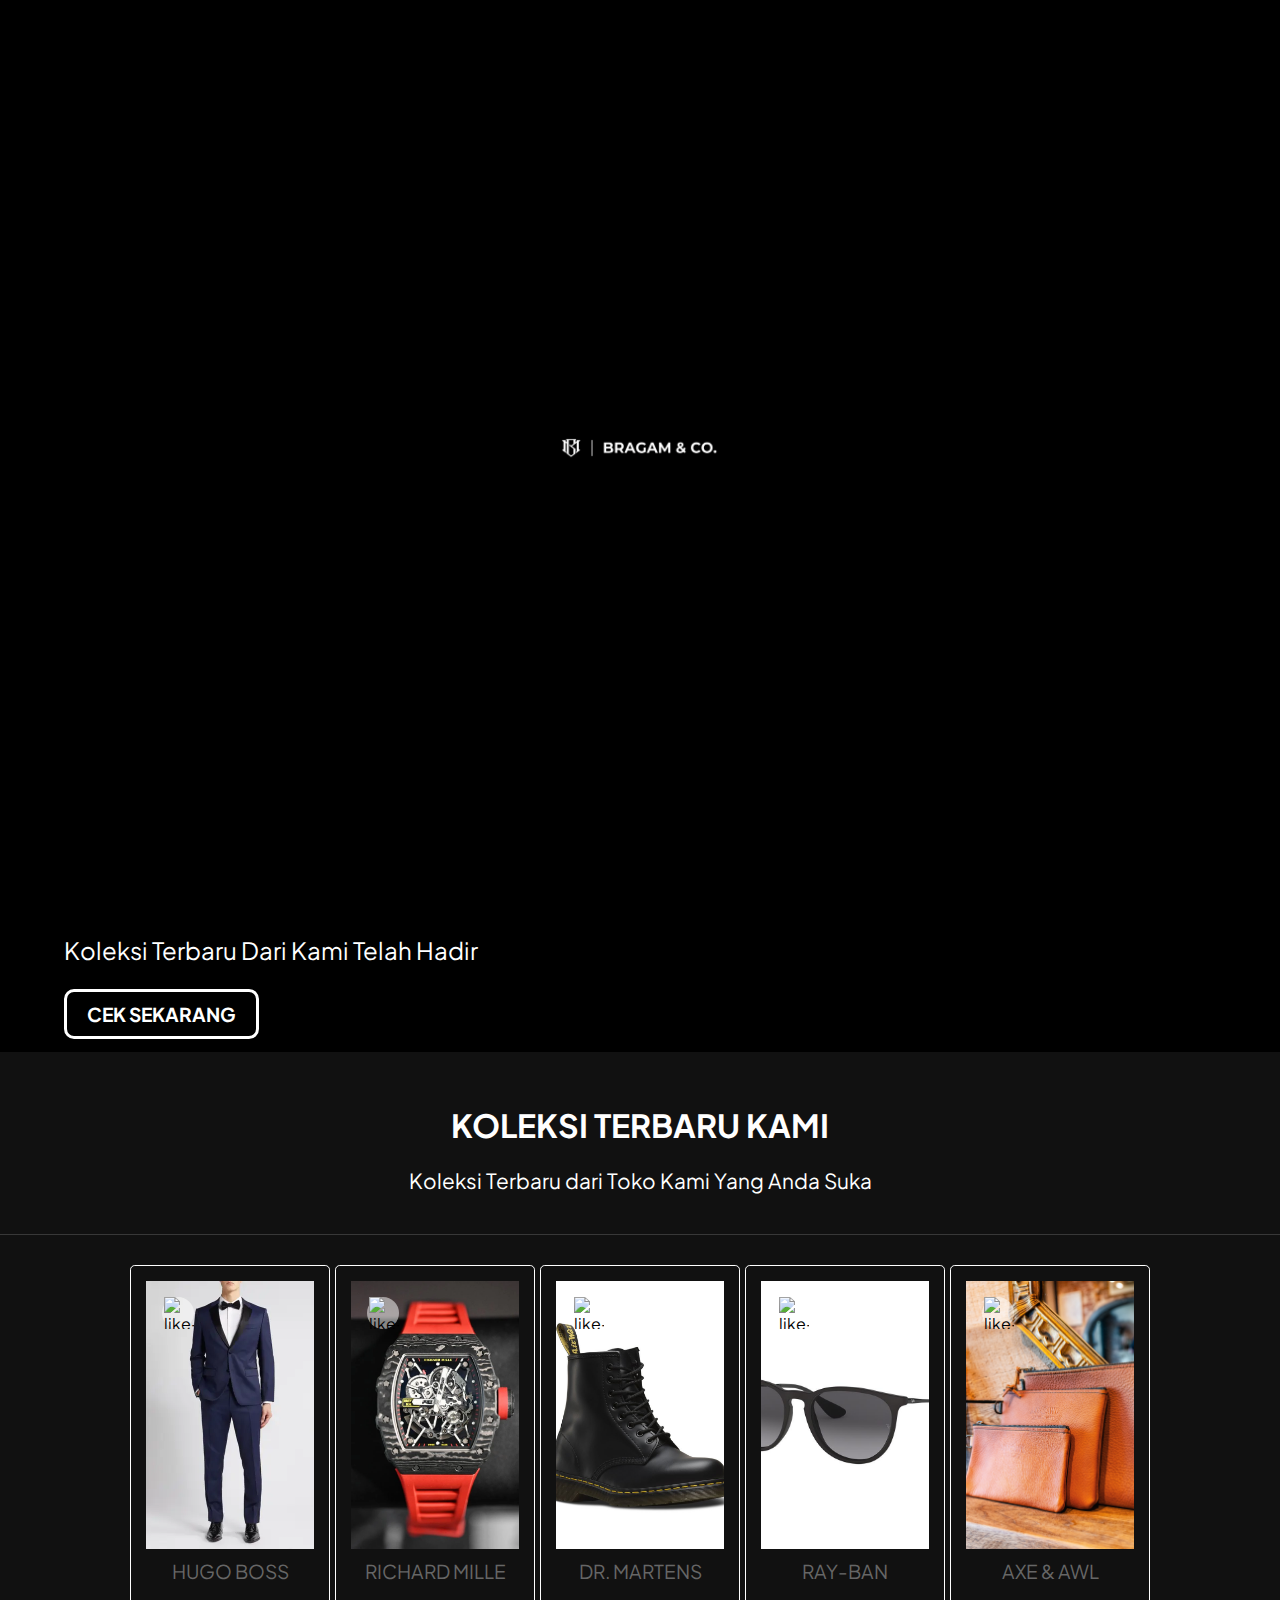
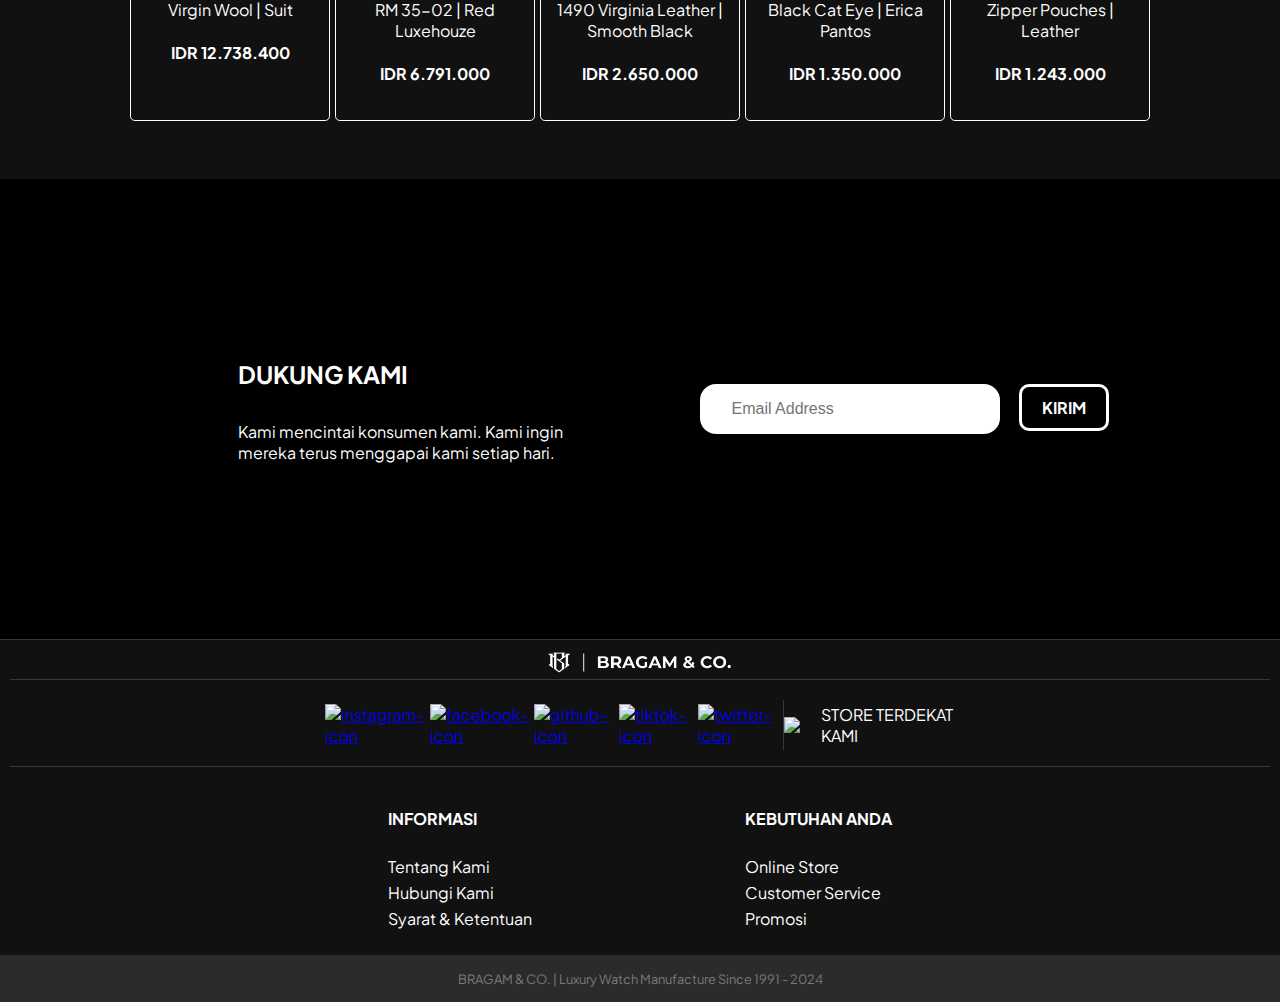
==== commit 68593808: "penyesuaian terhadap wishlist dan perbaikan terhadap gambar produk pada keranjang" ====
--- a/index.html
+++ b/index.html
@@ -141,7 +141,8 @@
                             <img src="product/boss-tuxedo.webp" alt="list-img-1">
                         </a>
                         <span class="list-like">
-                            <img src="https://img.icons8.com/?size=100&id=85038&format=png&color=1A1A1A" alt="like-icon" style="width: 30px;" onclick="addToWishlist('HUGO BOSS', 'product/boss-tuxedo.webp', 12738400)">
+                            <img src="https://img.icons8.com/?size=100&id=85038&format=png&color=1A1A1A" 
+                            alt="like-icon" style="width: 30px;" onclick="addToWishlist('HUGO BOSS', 'product/boss-tuxedo.webp', 12738400)">
                         </span>
                         <ul class="list-info-btn">
                             <a href="pakaian.html" class="list-btn">LIHAT PRODUK</a>
@@ -160,7 +161,8 @@
                             <img src="product/rm-watch.webp" alt="list-img-1">
                         </a>
                         <span class="list-like">
-                            <img src="https://img.icons8.com/?size=100&id=85038&format=png&color=1A1A1A" alt="like-icon" style="width: 30px;" onclick="addToWishlist('RICHARD MILLE', 'product/rm-watch.webp', 6791000)">
+                            <img src="https://img.icons8.com/?size=100&id=85038&format=png&color=1A1A1A" 
+                            alt="like-icon" style="width: 30px;" onclick="addToWishlist('RICHARD MILLE', 'product/rm-watch.webp', 6791000)">
                         </span>
                         <ul class="list-info-btn">
                             <a href="jam-tangan.html" class="list-btn">LIHAT PRODUK</a>
@@ -179,7 +181,8 @@
                             <img src="product/dr-martin.jpg" alt="list-img-1">
                         </a>
                         <span class="list-like">
-                            <img src="https://img.icons8.com/?size=100&id=85038&format=png&color=1A1A1A" alt="like-icon" style="width: 30px;" onclick="addToWishlist('DR.MARTENS', 'product/dr-martin.jpg', 2650000)">
+                            <img src="https://img.icons8.com/?size=100&id=85038&format=png&color=1A1A1A" 
+                            alt="like-icon" style="width: 30px;" onclick="addToWishlist('DR.MARTENS', 'product/dr-martin.jpg', 2650000)">
                         </span>
                         <ul class="list-info-btn">
                             <a href="sepatu.html" class="list-btn">LIHAT PRODUK</a>
@@ -198,7 +201,8 @@
                             <img src="product/rb-glass.jpg" alt="list-img-1">
                         </a>
                         <span class="list-like">
-                            <img src="https://img.icons8.com/?size=100&id=85038&format=png&color=1A1A1A" alt="like-icon" style="width: 30px;" onclick="addToWishlist('RICHARD MILLE', 'product/rm-watch.webp', 6791000)">
+                            <img src="https://img.icons8.com/?size=100&id=85038&format=png&color=1A1A1A" 
+                            alt="like-icon" style="width: 30px;" onclick="addToWishlist('RICHARD MILLE', 'product/rm-watch.webp', 6791000)">
                         </span>
                         <ul class="list-info-btn">
                             <a href="kacamata.html" class="list-btn">LIHAT PRODUK</a>
@@ -217,7 +221,8 @@
                             <img src="product/ana-pouch.jpg" alt="list-img-1">
                         </a>
                         <span class="list-like">
-                            <img src="https://img.icons8.com/?size=100&id=85038&format=png&color=1A1A1A" alt="like-icon" style="width: 30px;" onclick="addToWishlist('AXE & AWL', 'product/ana-pouch.jpg', 1243000)">
+                            <img src="https://img.icons8.com/?size=100&id=85038&format=png&color=1A1A1A" 
+                            alt="like-icon" style="width: 30px;" onclick="addToWishlist('AXE & AWL', 'product/ana-pouch.jpg', 1243000)">
                         </span>
                         <ul class="list-info-btn">
                             <a href="aksesoris.html" class="list-btn">LIHAT PRODUK</a>
--- a/css/style.css
+++ b/css/style.css
@@ -281,12 +281,11 @@
 }
 
 .wishlist-content { 
-    font-size: 1rem;
-    font-weight: 400;
-    padding: 1rem;
-    margin-top: 2rem;
-    margin-bottom: 5rem;
-    text-align: center;
+    padding-top: 2rem;
+    position: relative;
+    display: flex;
+    flex-direction: column;
+    align-items: center;
 }
 
 .wishlist-content a { 
@@ -350,6 +349,8 @@
 }
 
 .wish-list-item { 
+    border: 0.12rem solid black;
+    border-radius: 0.3rem;
     width: 200px;
     padding: 15px;
     text-align: center;
@@ -489,14 +490,14 @@
 .list-center { 
     display: flex;
     justify-content: space-around;
-    flex-wrap: nowrap;
+    flex-wrap: wrap;
     margin: 10px;
     gap: 5px;
 }
 
 .list-item { 
-    border: 1px solid white;
-    border-radius: 1px;
+    border: 0.12rem solid white;
+    border-radius: 0.3rem;
     width: 200px;
     padding: 15px;
     text-align: center;
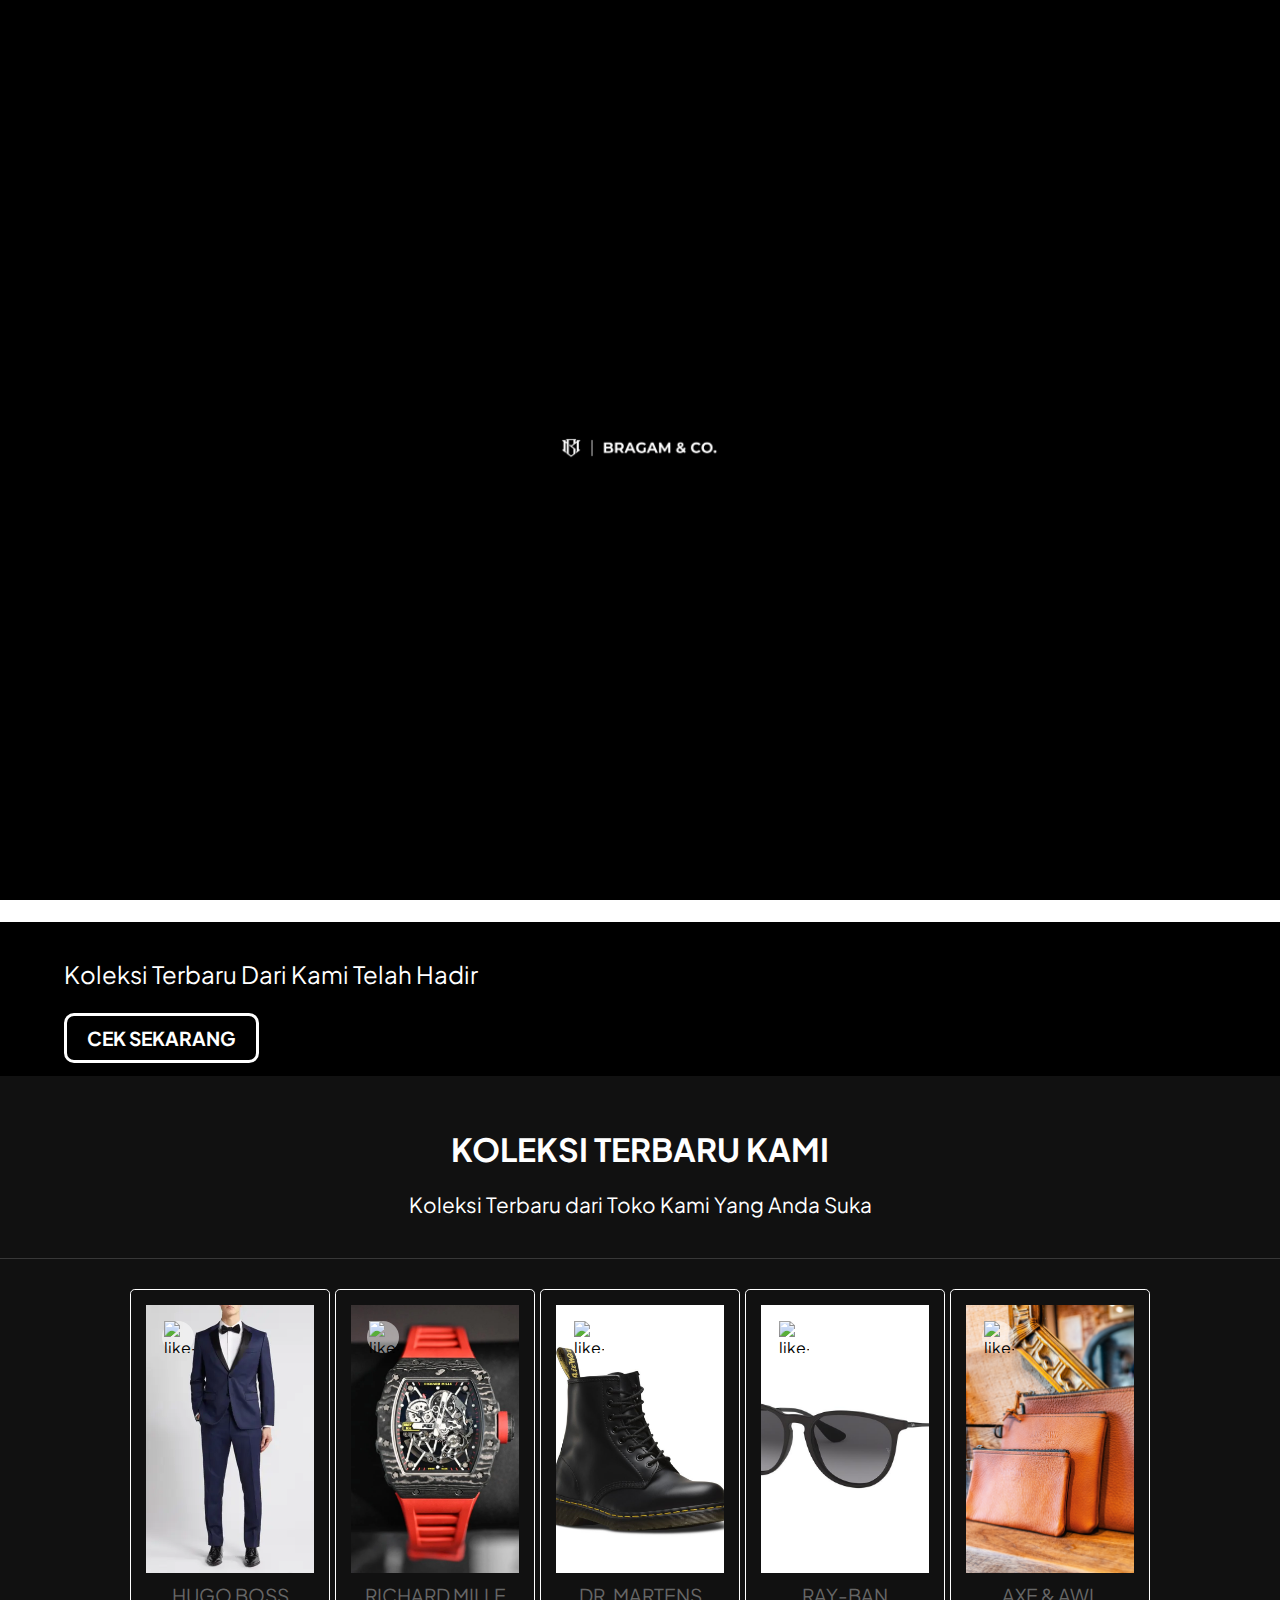
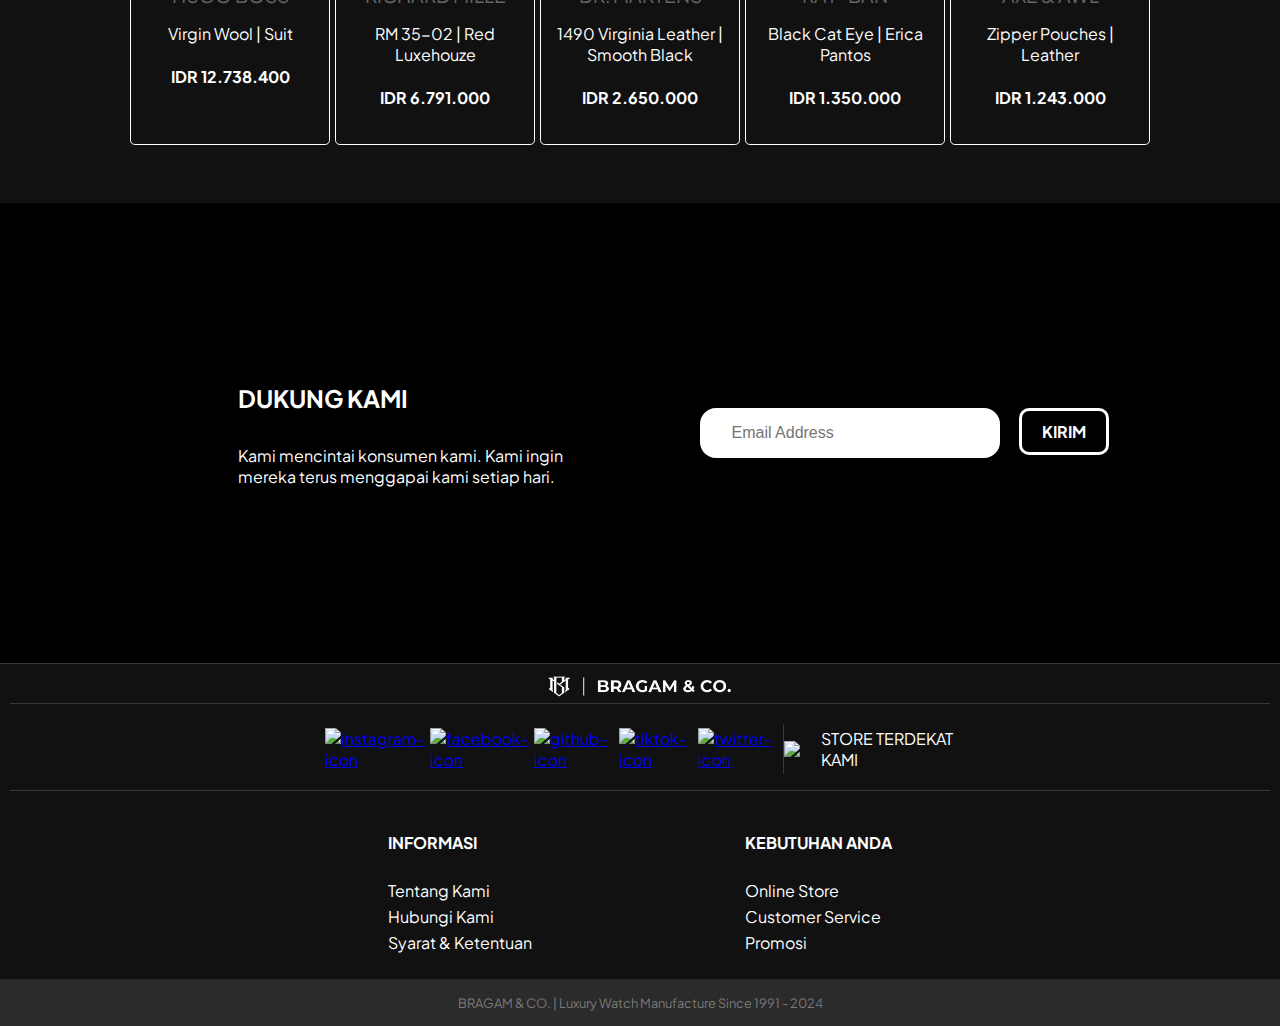
==== commit 75a09fbd: "penyesuaian pada header, footer, koleksi.html, keranjang, dan wishlist" ====
--- a/index.html
+++ b/index.html
@@ -53,7 +53,7 @@
 
             <div>
                 <ul class="nav-tools">
-                    <li><a href="#cari">
+                    <li><a>
                         <img src="https://img.icons8.com/?size=100&id=83218&format=png&color=FFFFFF" alt="search-logo" class="nav-icon" style=" width: 30%;">
                     </a></li>
 
@@ -137,7 +137,7 @@
             <div class="list-center">
                 <div class="list-item">
                     <div class="list-img">
-                        <a href="#product" class="list-view">
+                        <a class="list-view">
                             <img src="product/boss-tuxedo.webp" alt="list-img-1">
                         </a>
                         <span class="list-like">
@@ -150,14 +150,14 @@
                     </div>
                     <div class="list-info">
                         <span>HUGO BOSS</span>
-                        <a href="#hugo-boss">Virgin Wool | Suit</a>
+                        <a>Virgin Wool | Suit</a>
                         <h4>IDR 12.738.400</h4>
                     </div>
                 </div>
 
                 <div class="list-item">
                     <div class="list-img">
-                        <a href="#product" class="list-view">
+                        <a class="list-view">
                             <img src="product/rm-watch.webp" alt="list-img-1">
                         </a>
                         <span class="list-like">
@@ -170,14 +170,14 @@
                     </div>
                     <div class="list-info">
                         <span>RICHARD MILLE</span>
-                        <a href="#richard-mille">RM 35-02 | Red Luxehouze</a>
+                        <a>RM 35-02 | Red Luxehouze</a>
                         <h4>IDR 6.791.000</h4>
                     </div>
                 </div>
 
                 <div class="list-item">
                     <div class="list-img">
-                        <a href="#product" class="list-view">
+                        <a class="list-view">
                             <img src="product/dr-martin.jpg" alt="list-img-1">
                         </a>
                         <span class="list-like">
@@ -190,14 +190,14 @@
                     </div>
                     <div class="list-info">
                         <span>DR. MARTENS</span>
-                        <a href="#dr-martens">1490 Virginia Leather | Smooth Black</a>
+                        <a>1490 Virginia Leather | Smooth Black</a>
                         <h4>IDR 2.650.000</h4>
                     </div>
                 </div>
 
                 <div class="list-item">
                     <div class="list-img">
-                        <a href="#product" class="list-view">
+                        <a class="list-view">
                             <img src="product/rb-glass.jpg" alt="list-img-1">
                         </a>
                         <span class="list-like">
@@ -210,14 +210,14 @@
                     </div>
                     <div class="list-info">
                         <span>RAY-BAN</span>
-                        <a href="#ray-ban">Black Cat Eye | Erica Pantos</a>
+                        <a>Black Cat Eye | Erica Pantos</a>
                         <h4>IDR 1.350.000</h4>
                     </div>
                 </div>
 
                 <div class="list-item">
                     <div class="list-img">
-                        <a href="#product" class="list-view">
+                        <a class="list-view">
                             <img src="product/ana-pouch.jpg" alt="list-img-1">
                         </a>
                         <span class="list-like">
@@ -230,7 +230,7 @@
                     </div>
                     <div class="list-info">
                         <span>AXE & AWL</span>
-                        <a href="#axe-n-awl">Zipper Pouches | Leather</a>
+                        <a>Zipper Pouches | Leather</a>
                         <h4>IDR 1.243.000</h4>
                     </div>
                 </div>
@@ -309,16 +309,16 @@
             <div class="foot-link">
                 <div class="foot-links">
                     <h4>INFORMASI</h4>
-                    <a href="#tentang-kami">Tentang Kami</a>
-                    <a href="#hubungi-kami">Hubungi Kami</a>
-                    <a href="#syarat-ketentuan">Syarat & Ketentuan</a>
+                    <a>Tentang Kami</a>
+                    <a>Hubungi Kami</a>
+                    <a>Syarat & Ketentuan</a>
                 </div>
 
                 <div class="foot-links">
                     <h4>KEBUTUHAN ANDA</h4>
-                    <a href="#online-store">Online Store</a>
-                    <a href="#customer-service">Customer Service</a>
-                    <a href="#promosi">Promosi</a>
+                    <a>Online Store</a>
+                    <a>Customer Service</a>
+                    <a>Promosi</a>
                 </div>
             </div>
         </footer>
@@ -330,5 +330,6 @@
         </div>
 
         <script src="js/script.js"></script>
+        <script src="js/wishlist.js"></script>
     </body>
 </html>--- a/css/style.css
+++ b/css/style.css
@@ -243,6 +243,11 @@
     transition: all 0.5s ease-in-out;
     margin: 20px;
     text-align: center;
+    box-shadow: 0 5px 10px rgba(0,0,0,.7);
+    justify-self: center;
+    margin: 0 auto;
+    margin-top: 2rem;
+    margin-bottom: 2rem;
 }
 
 .cat-img { 
@@ -286,17 +291,30 @@
     display: flex;
     flex-direction: column;
     align-items: center;
+    font-size: 1.3rem;
+    background: #fff;
+    justify-self: center;
 }
 
 .wishlist-content a { 
     text-decoration: none;
-    color: black;
+    color: white;
     transition: all 0.5s ease-in-out;
 }
 
 .wishlist-content a:hover { 
     color: grey;
     transition: all 0.5s ease-in-out;
+}
+
+.wishlist-items { 
+    display: flex; 
+    flex-wrap: wrap; 
+    gap: 20px; 
+    justify-content: center; 
+    width: 100%; 
+    max-width: 1200px; 
+    margin-top: 20px; 
 }
 
 .wish-list { 
@@ -307,6 +325,12 @@
     flex-direction: column;
     align-items: center;
     margin: 0;
+    box-shadow: 0 5px 10px rgba(0,0,0,.7);
+    justify-self: center;
+    margin: 0 auto;
+    margin-top: 2rem;
+    width: 90%;
+    margin-bottom: 2rem;
 }
 
 .wish-list-like { 
@@ -342,7 +366,7 @@
 
 .wish-list-center { 
     display: flex;
-    justify-content: space-around;
+    justify-content: flex-start;
     flex-wrap: wrap;
     margin: 10px;
     gap: 5px;
@@ -395,14 +419,9 @@
     font-size: 1rem;
     display: block;
     margin-bottom: 1rem;
-    transition: all 0.5s ease-in-out;
     color: black;
     text-decoration: none;
-}
-
-.wish-list-info a:hover { 
-    color: grey;
-    transition: all 0.5s ease-in-out;
+    cursor: default;
 }
 
 .wish-list-info h4 { 
@@ -529,6 +548,7 @@
 
 .list-info { 
     margin-top: 10px;
+    cursor: default;
 }
 
 .list-info span {
@@ -542,19 +562,15 @@
     font-size: 1rem;
     display: block;
     margin-bottom: 1rem;
-    transition: all 0.5s ease-in-out;
-    color: white;
-    text-decoration: none;
-}
-
-.list-info a:hover { 
-    color: grey;
-    transition: all 0.5s ease-in-out;
+    color: white;
+    text-decoration: none;
+    cursor: default;
 }
 
 .list-info h4 { 
     font-size: 1rem;
     color: white; 
+    cursor: default;
 }
 
 .list-btn {
@@ -909,14 +925,14 @@
     display: flex;
     justify-content: center;
     align-items: center;
-    padding:25px;
+    padding: 25px;
     min-height: 100vh;
     background: white;
 }
 
 .pay-container form{
-    padding:20px;
-    width:700px;
+    padding: 20px;
+    width: 700px;
     background: #fff;
     box-shadow: 0 5px 10px rgba(0,0,0,.5);
 }
@@ -924,21 +940,21 @@
 .pay-container form .pay-row{
     display: flex;
     flex-wrap: wrap;
-    gap:15px;
+    gap: 15px;
 }
 
 .pay-container form .pay-row .pay-col{
-    flex:1 1 250px;
+    flex: 1 1 250px;
 }
 
 .pay-container form .pay-row .pay-col .pay-title{
     font-size: 20px;
-    color:#333;
+    color: #333;
     padding-bottom: 5px;
 }
 
 .pay-container form .pay-row .pay-col .pay-inputBox{
-  margin:15px 0;
+    margin: 15px 0;
 }
 
 .pay-container form .pay-row .pay-col .pay-inputBox span{
@@ -948,19 +964,19 @@
 
 .pay-container form .pay-row .pay-col .pay-inputBox input{
     width: 100%;
-    border:1px solid #ccc;
-    padding:10px 15px;
+    border: 1px solid #ccc;
+    padding: 10px 15px;
     font-size: 15px;
     text-transform: none;
 }
 
 .pay-container form .pay-row .pay-col .pay-inputBox input:focus{
-    border:1px solid #000;
+    border: 1px solid #000;
 }
 
 .pay-container form .pay-row .pay-col .pay-flex{
     display: flex;
-    gap:15px;
+    gap: 15px;
 }
 
 .pay-container form .pay-row .pay-col .pay-flex .pay-inputBox{
@@ -1032,6 +1048,7 @@
     color: black;
     text-decoration: none;
     transition: all 0.5s ease-in-out;
+    cursor: pointer;
 }
 
 .login-form form p a:hover {
@@ -1047,6 +1064,7 @@
     margin-top: 1rem;
     text-decoration: none;
     transition: all 0.5s ease-in-out;
+    cursor: pointer;
 }
 
 .login-btn:hover { 
